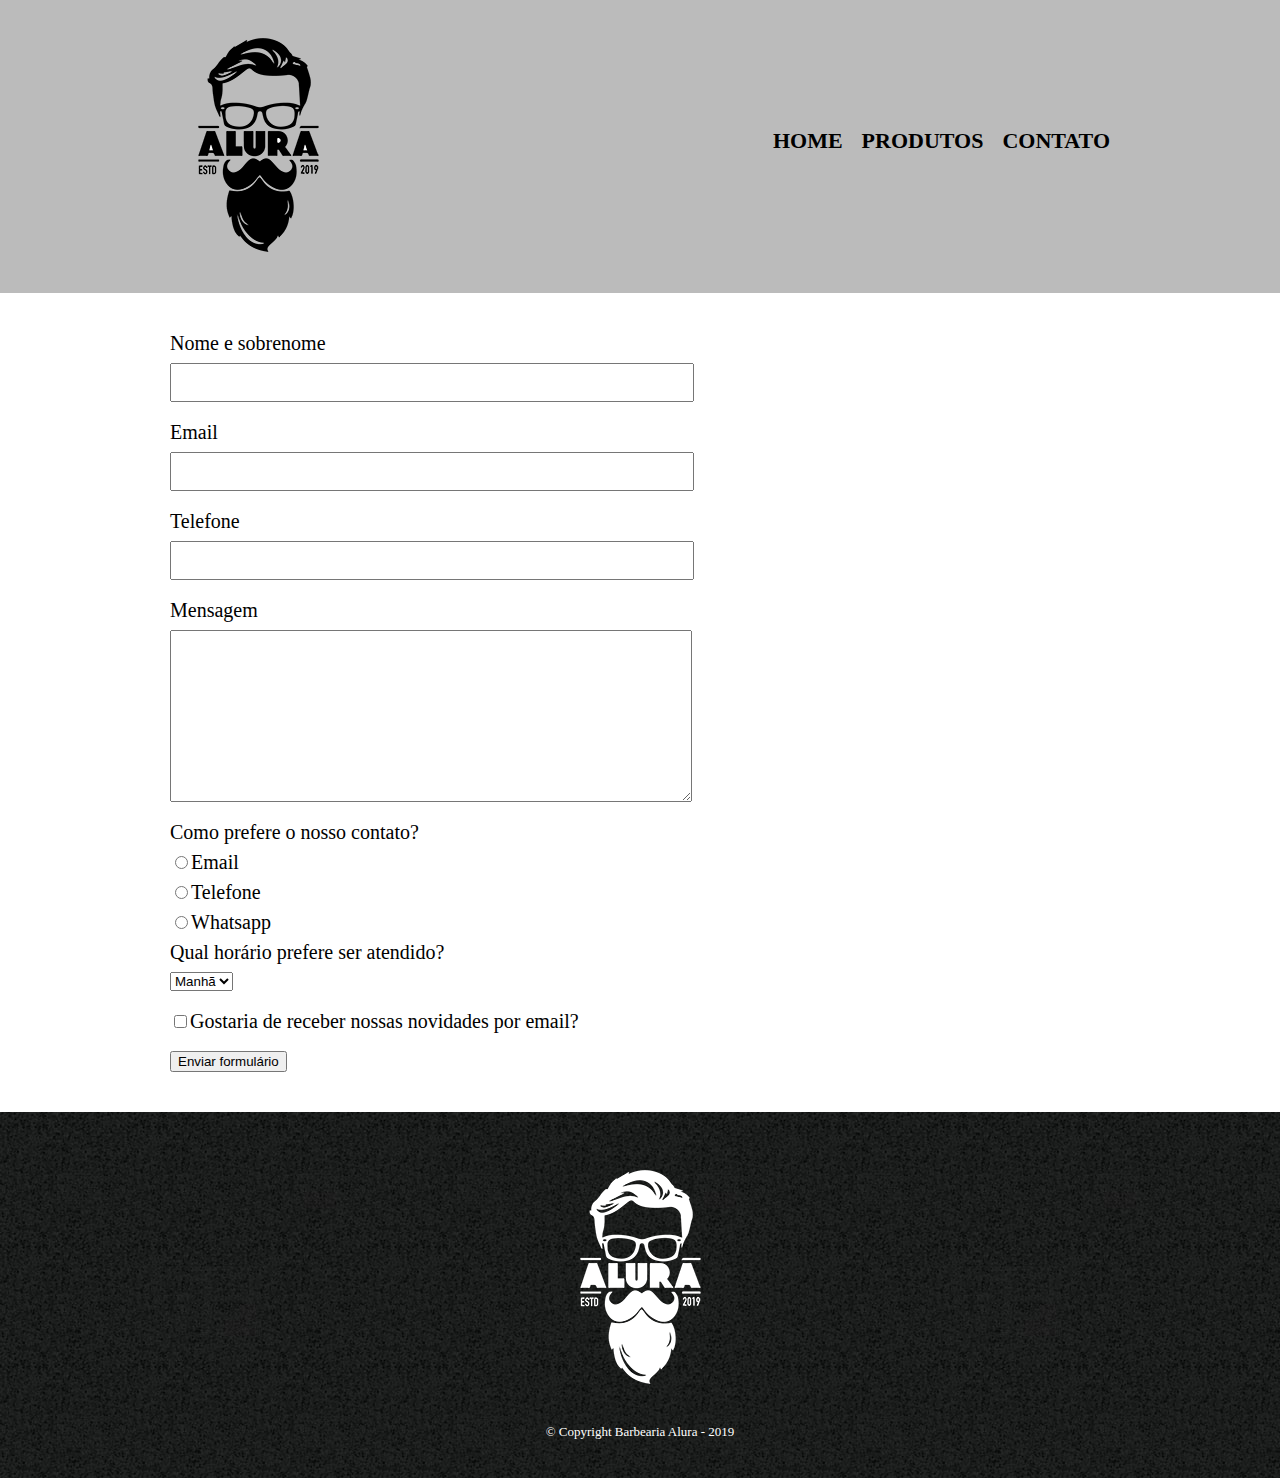
==== contato.html @ b20a9086 "Update contato" ====
<!DOCTYPE html>
<html>
    <head>
        <meta charset="UTF-8">
        <title>Contato - Barbearia Alura</title>
        <link rel="stylesheet" href="reset.css">
        <link rel="stylesheet" href="style.css">
    </head>
    <body>
        <header>
            <div class="caixa">
                <h1><img src="logo.png"></h1>
                <nav>           
                    <ul>
                        <li><a href="index.html">Home</a></li>
                        <li><a href="produtos.html">Produtos</a></li>
                        <li><a href="contato.html">Contato</a></li>
                    </ul>
                </nav>  
            </div>      
        </header>

        <main>
            <form>
                <label for="nomesobrenome">Nome e sobrenome</label>
                <input type="text" id="nomesobrenome" class="input-padrao">

                <label for="email">Email</label>
                <input type="email" id="email" class="input-padrao">

                <label for="telefone">Telefone</label>
                <input type="tel" id="telefone" class="input-padrao">

                <label for="mensagem">Mensagem</label>
                <textarea cols="60" rows="10" id="mensagem" class="input-padrao"></textarea>   

                <div>
                    <p>Como prefere o nosso contato?</p> 
                    <label for="radio-email"><input type="radio" name="contato" value="
                        email" id="radio-email">Email</label>       

                    <label for="radio-telefone"><input type="radio" name="contato" value=
                        "telefone" id="radio-telefone">Telefone</label>
                   
                    <label for="radio-whatsapp"><input type="radio" name="contato" value=
                        "whatsapp" id="radio-whatsapp">Whatsapp</label>
                    
                </div>

                <div>
                    <p>Qual horário prefere ser atendido?</p>
                    <select>
                        <option>Manhã</option>
                        <option>Tarde</option>
                        <option>Noite</option>
                    </select>
                 </div>

                <label class="checkbox"><input type="checkbox">Gostaria de receber nossas novidades por email? </label>    

                <input type="submit" value="Enviar formulário">
            </form>
        </main>

        <footer>
            <img src="logo-branco.png">
            <p class="copyright">&copy; Copyright Barbearia Alura - 2019</p>
        </footer>
    </body>
</html>
---- style.css ----
header {
    background: #BBBBBB;
    padding: 20px 0;
}

.caixa  {
    position: relative;
    width: 940px;
    margin: 0 auto;
}

nav {
    position: absolute;
    top: 110px;
    right: 0px;
}

nav li {
    display: inline;
    margin: 0 0 0 15px;
}

nav a {
    text-transform: uppercase;
    color: #000000;
    font-weight: bold;
    font-size: 22px;
    text-decoration:none;
}

nav a:hover {
    color: #C78C19;
    text-decoration: underline;
}

.produtos {
    width: 940px;
    margin: 0 auto;
    padding: 50px 0;
}


.produtos li {
    display: inline-block; 
    text-align: center;  
    width: 30%;
    vertical-align: top;
    margin: 0 1.5%;
    padding: 30px 20px;
    box-sizing: border-box;
    border: 2px solid #000000;
    border-radius: 10px;
}

.produtos li:hover {
    border-color: #C78C19;
}

.produtos li:active {
    border-color: #088C19 ;
}

.produtos li:hover h2 {
    font-size: 34px;    
} 

.produtos h2 {
    font-size: 30px;
    font-weight: bold;
}

.produto-descricao {
    font-size:18px ;
}

.produto-preco {
    font-size: 22px;
    font-weight: bold;
    margin-top: 10px;
}

footer {
    text-align: center;
    background: url("bg.jpg");
    padding: 40px 0;
}

.copyright {
    color: #FFFFFF;
    font-size: 13px;
    margin: 20px 0 0;
}

main {
    width: 940px;
    margin: 0 auto;
}

form {
    margin: 40px 0;
}

form label, form p {
    display: block;
    font-size: 20px;
    margin: 0 0 10px;
}

.input-padrao {
    display: block;
    margin: 0 0 20px;
    padding: 10px 25px;
    width: 50%;
}

.checkbox {
    margin: 20px 0;
}
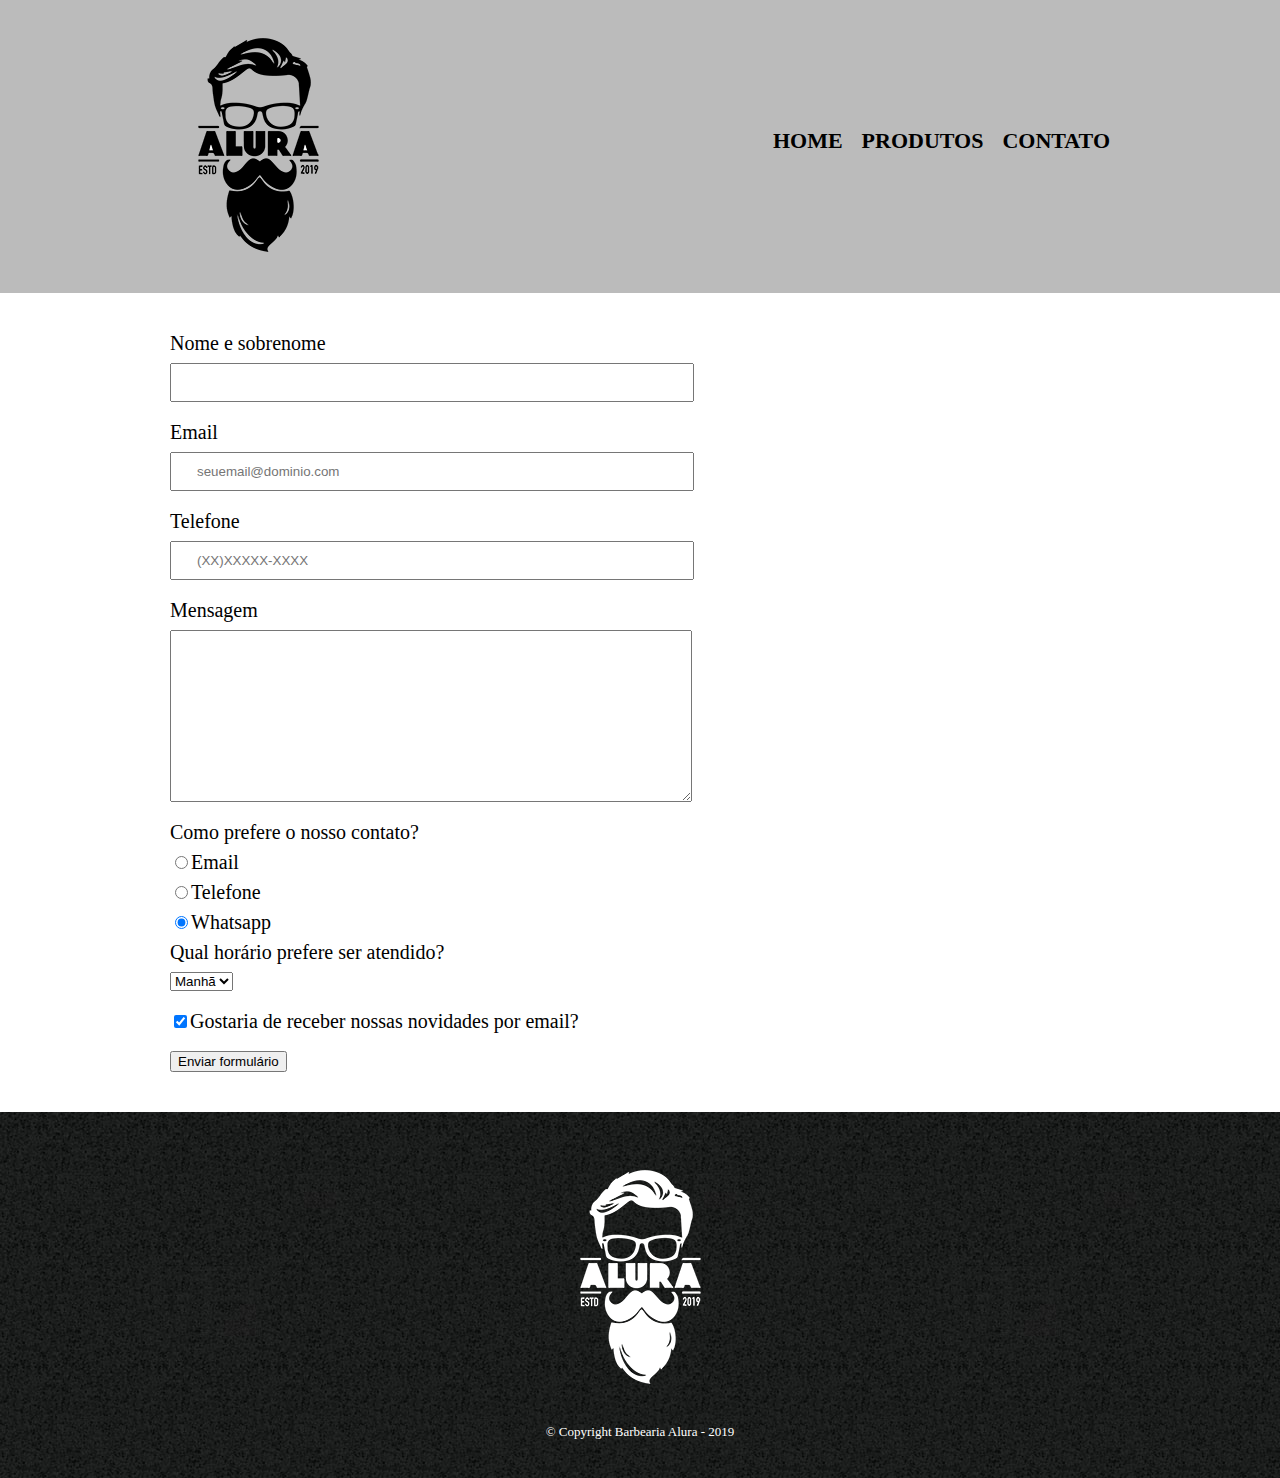
==== commit 5fc3ba06: "Update contato" ====
--- a/contato.html
+++ b/contato.html
@@ -23,16 +23,16 @@
         <main>
             <form>
                 <label for="nomesobrenome">Nome e sobrenome</label>
-                <input type="text" id="nomesobrenome" class="input-padrao">
+                <input type="text" id="nomesobrenome" class="input-padrao" required>
 
                 <label for="email">Email</label>
-                <input type="email" id="email" class="input-padrao">
+                <input type="email" id="email" class="input-padrao" required placeholder="seuemail@dominio.com">
 
                 <label for="telefone">Telefone</label>
-                <input type="tel" id="telefone" class="input-padrao">
+                <input type="tel" id="telefone" class="input-padrao" required placeholder="(XX)XXXXX-XXXX">
 
                 <label for="mensagem">Mensagem</label>
-                <textarea cols="60" rows="10" id="mensagem" class="input-padrao"></textarea>   
+                <textarea cols="60" rows="10" id="mensagem" class="input-padrao" required></textarea>   
 
                 <div>
                     <p>Como prefere o nosso contato?</p> 
@@ -43,7 +43,7 @@
                         "telefone" id="radio-telefone">Telefone</label>
                    
                     <label for="radio-whatsapp"><input type="radio" name="contato" value=
-                        "whatsapp" id="radio-whatsapp">Whatsapp</label>
+                        "whatsapp" id="radio-whatsapp" checked>Whatsapp</label>
                     
                 </div>
 
@@ -56,7 +56,7 @@
                     </select>
                  </div>
 
-                <label class="checkbox"><input type="checkbox">Gostaria de receber nossas novidades por email? </label>    
+                <label class="checkbox"><input type="checkbox" checked>Gostaria de receber nossas novidades por email? </label>    
 
                 <input type="submit" value="Enviar formulário">
             </form>
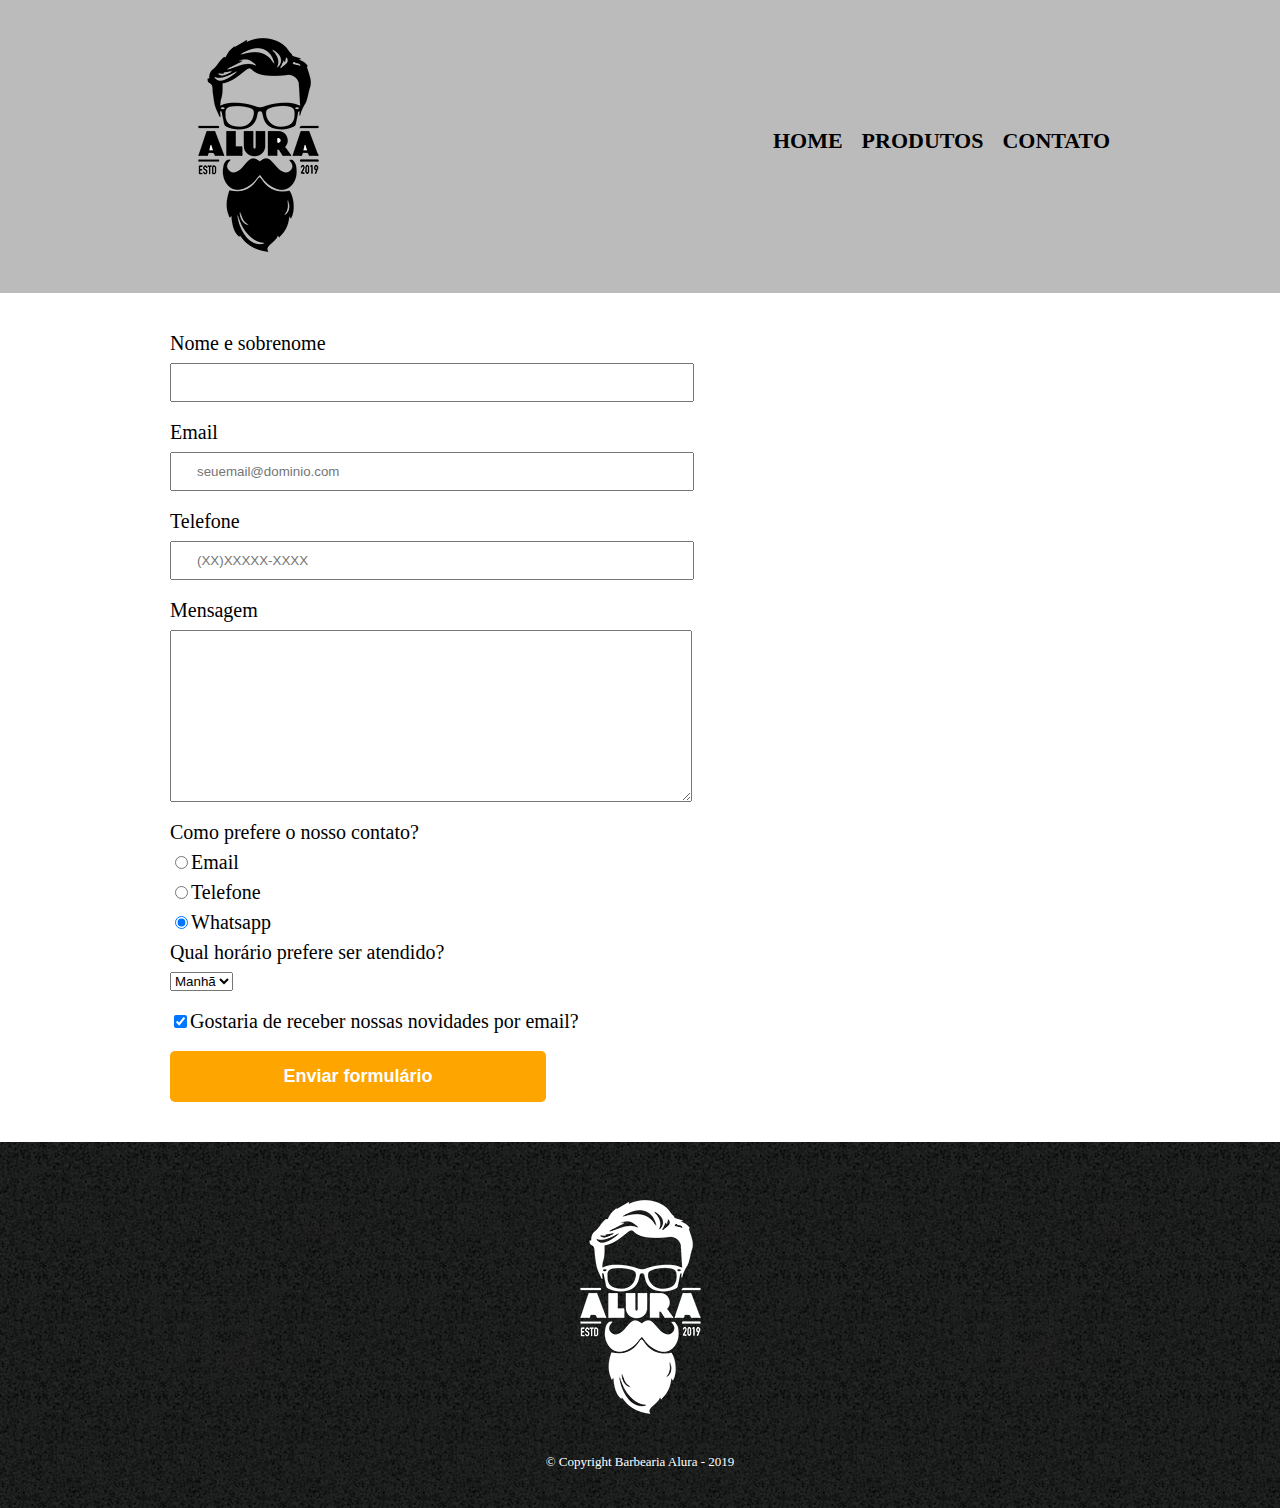
==== commit 20f5c163: "Update contato e style" ====
--- a/contato.html
+++ b/contato.html
@@ -9,7 +9,7 @@
     <body>
         <header>
             <div class="caixa">
-                <h1><img src="logo.png"></h1>
+                <h1><img src="logo.png" alt="Logo da Barbearia Alura"></h1>
                 <nav>           
                     <ul>
                         <li><a href="index.html">Home</a></li>
@@ -34,8 +34,8 @@
                 <label for="mensagem">Mensagem</label>
                 <textarea cols="60" rows="10" id="mensagem" class="input-padrao" required></textarea>   
 
-                <div>
-                    <p>Como prefere o nosso contato?</p> 
+                <fieldset>
+                    <legend>Como prefere o nosso contato?</legend> 
                     <label for="radio-email"><input type="radio" name="contato" value="
                         email" id="radio-email">Email</label>       
 
@@ -45,25 +45,25 @@
                     <label for="radio-whatsapp"><input type="radio" name="contato" value=
                         "whatsapp" id="radio-whatsapp" checked>Whatsapp</label>
                     
-                </div>
+                </fieldset>
 
-                <div>
-                    <p>Qual horário prefere ser atendido?</p>
+                <fieldset>
+                    <legend>Qual horário prefere ser atendido?</legend>
                     <select>
                         <option>Manhã</option>
                         <option>Tarde</option>
                         <option>Noite</option>
                     </select>
-                 </div>
+                </fieldset>
 
                 <label class="checkbox"><input type="checkbox" checked>Gostaria de receber nossas novidades por email? </label>    
 
-                <input type="submit" value="Enviar formulário">
+                <input type="submit" value="Enviar formulário" class="enviar">
             </form>
         </main>
 
         <footer>
-            <img src="logo-branco.png">
+            <img src="logo-branco.png" alt="Logo da Barbearia Alura">
             <p class="copyright">&copy; Copyright Barbearia Alura - 2019</p>
         </footer>
     </body>
--- a/style.css
+++ b/style.css
@@ -100,7 +100,7 @@
     margin: 40px 0;
 }
 
-form label, form p {
+form label, form legend {
     display: block;
     font-size: 20px;
     margin: 0 0 10px;
@@ -117,3 +117,21 @@
     margin: 20px 0;
 }
 
+.enviar {
+    width: 40%;
+    padding: 15px 0;
+    background: orange;
+    color: white;
+    font-weight: bold;
+    font-size: 18px;
+    border: none;
+    border-radius: 5px;
+    transition: 1s all;
+    cursor: pointer;
+}
+
+.enviar:hover {
+    background: darkorange;  
+    transform: scale(1.2);
+
+}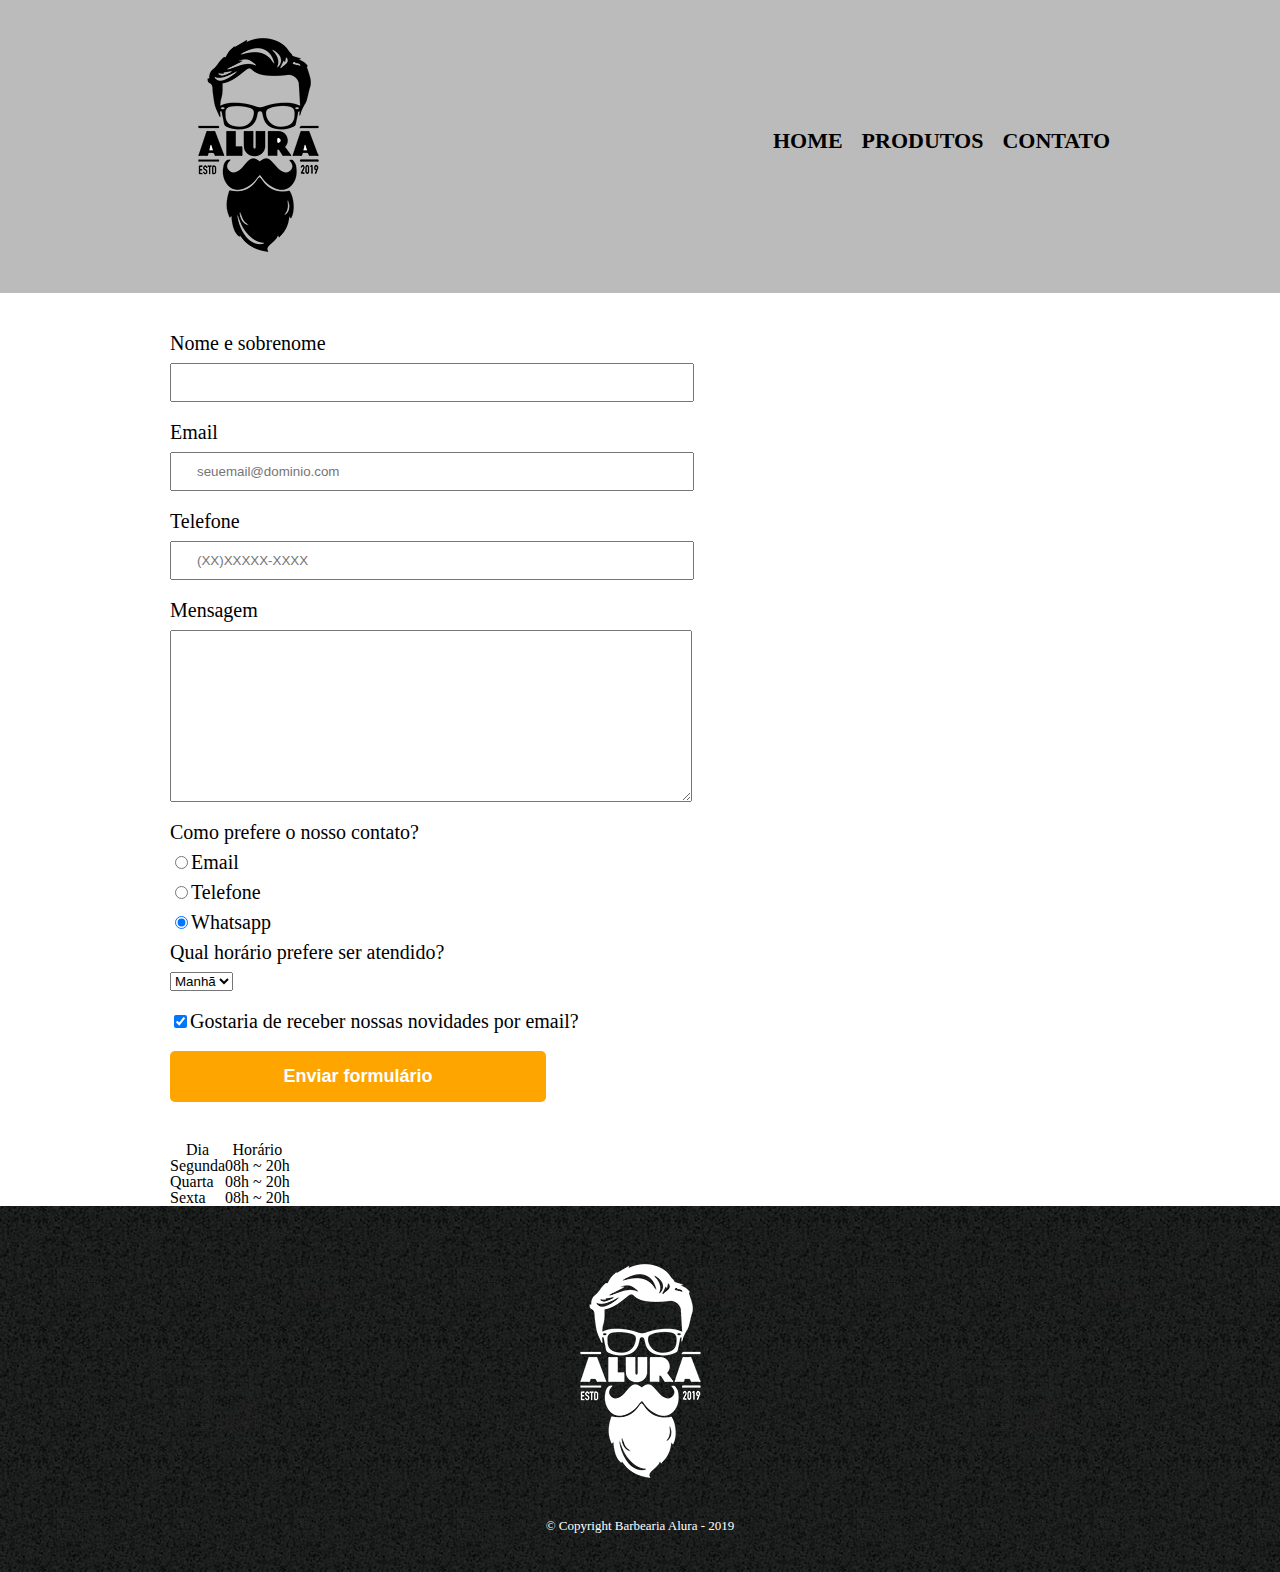
==== commit ebc05dcc: "Update contato" ====
--- a/contato.html
+++ b/contato.html
@@ -60,6 +60,29 @@
 
                 <input type="submit" value="Enviar formulário" class="enviar">
             </form>
+
+            <table>
+                <thead>
+                    <tr>
+                        <th>Dia</th>
+                        <th>Horário</th>
+                    </tr>
+                </thead>
+                <tbody>
+                    <tr>
+                        <td>Segunda</td>
+                        <td>08h ~ 20h</td>
+                    </tr> 
+                    <tr>
+                        <td>Quarta</td>
+                        <td>08h ~ 20h</td>
+                    </tr> 
+                    <tr>
+                        <td>Sexta</td>
+                        <td>08h ~ 20h</td>
+                    </tr> 
+                </tbody>   
+            </table>
         </main>
 
         <footer>
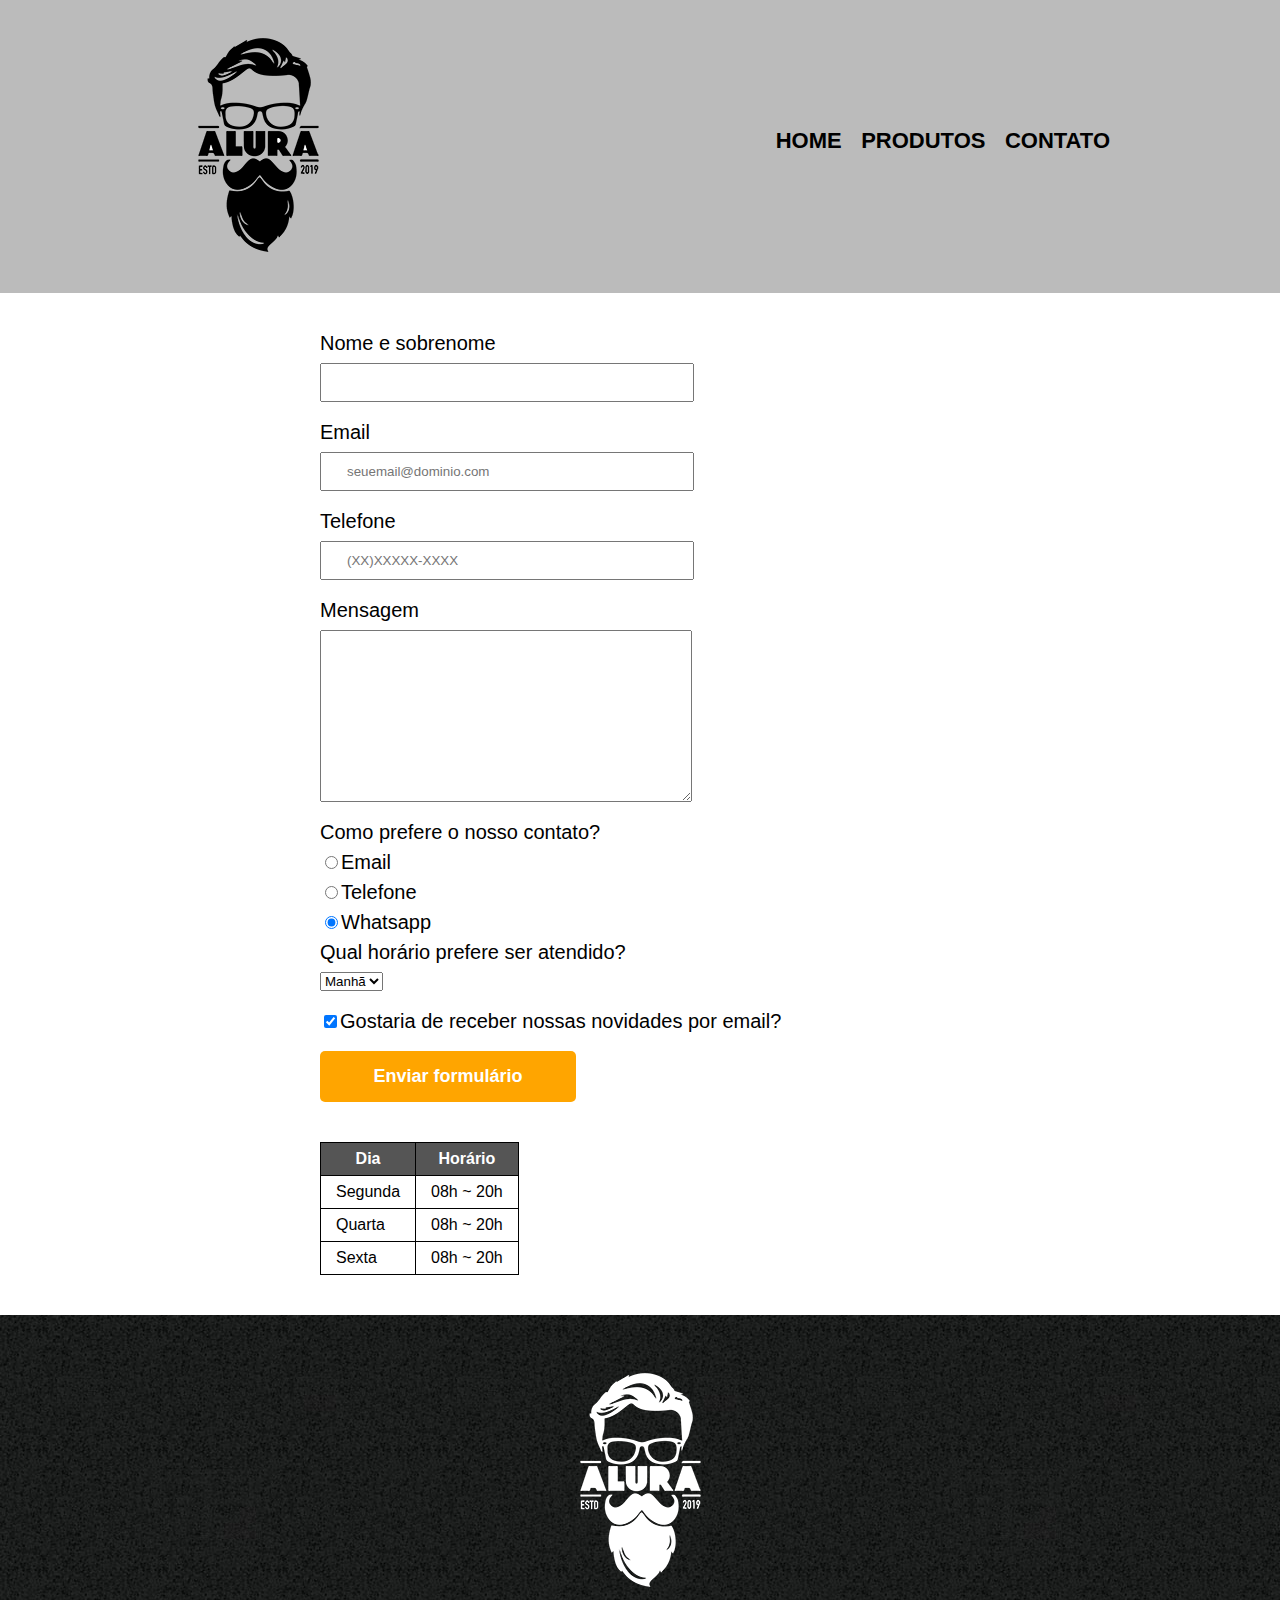
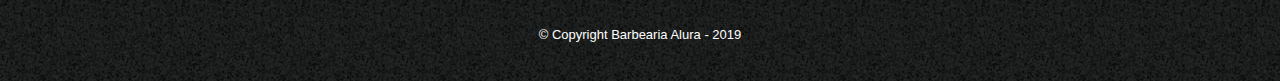
==== commit 96eaa884: "Update style e contato" ====
--- a/contato.html
+++ b/contato.html
@@ -20,7 +20,7 @@
             </div>      
         </header>
 
-        <main>
+        <main class="contato" >
             <form>
                 <label for="nomesobrenome">Nome e sobrenome</label>
                 <input type="text" id="nomesobrenome" class="input-padrao" required>
--- a/style.css
+++ b/style.css
@@ -1,3 +1,7 @@
+body {
+    font-family: 'Montserrat', sans-serif;
+}
+
 header {
     background: #BBBBBB;
     padding: 20px 0;
@@ -91,8 +95,8 @@
     margin: 20px 0 0;
 }
 
-main {
-    width: 940px;
+.contato {
+    width: 640px;
     margin: 0 auto;
 }
 
@@ -133,5 +137,111 @@
 .enviar:hover {
     background: darkorange;  
     transform: scale(1.2);
-
-}+}
+table {
+    margin: 20px 0 40px;
+}
+
+thead {
+    background: #555555;
+    color: white;
+    font-weight: bold;
+}
+
+td, th {
+    border: 1px solid #000000;
+    padding: 8px 15px;
+}
+
+/* css da página inicial */
+.banner {
+    width: 100%;
+}
+
+.titulo-principal {
+    text-align: center;
+    font-size: 2em;
+    margin: 0 0 1em;
+    clear: left;
+}
+
+.principal {
+    padding: 3em 0;
+    background: #FEFEFE;
+    width: 940px;
+    margin: 0 auto;
+}
+
+.principal p {
+    margin: 0 0 1em;
+}
+
+.principal strong {
+    font-weight: bold;
+}
+
+.principal em {
+    font-style: italic;
+}
+
+.utensilios {
+    width: 120px;
+    float: left;
+    margin: 0 20px 20px 0;
+}
+
+.mapa {
+    padding: 3em 0;
+    background:linear-gradient(#FEFEFE, #888888);
+  
+}
+
+.mapa-conteudo {
+    width: 940px;
+    margin: 0 auto;    
+}
+
+.mapa p {
+    margin: 0 0 2em;
+    text-align: center;
+}
+
+.beneficios {
+    padding: 3em 0;
+    background: #888888;
+
+}
+
+.conteudo-beneficios {
+    width: 640px;
+    margin: 0 auto;
+}
+
+.lista-beneficios {
+    width: 40%;
+    display: inline-block;
+    vertical-align: top;   
+}
+
+.itens {
+    line-height: 1.5;
+}
+
+.itens:first-child {
+    font-weight: bold;
+}
+
+.itens:before {
+    content: " 🟊 ";
+}
+
+
+.imagem-beneficios {
+    width: 60%;    
+}
+
+.video {
+    width: 560px;
+    margin: 2em auto;
+}
+
